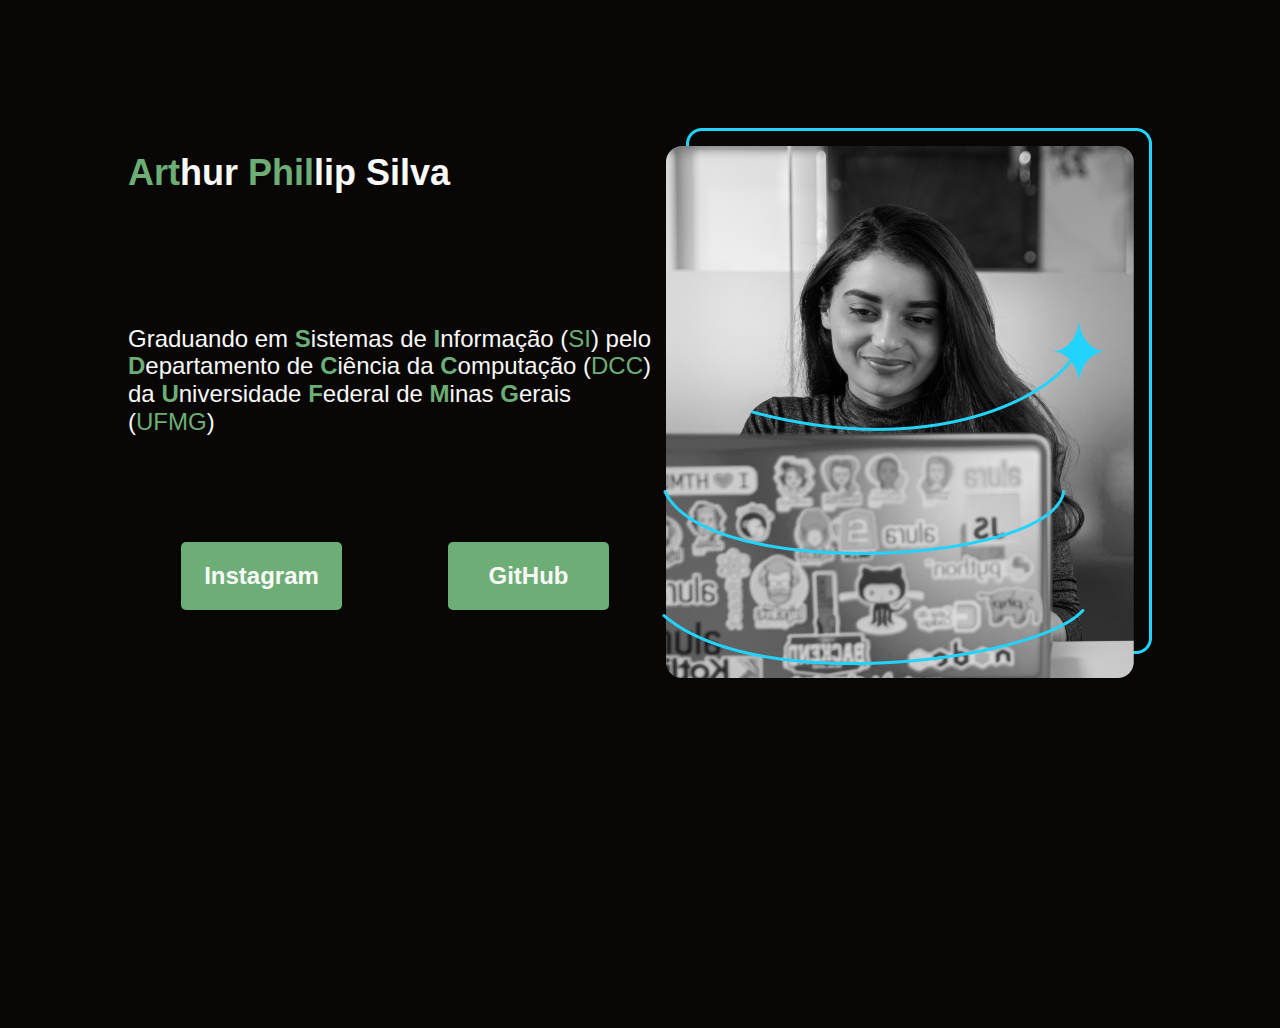
==== index.html @ 7183d47a "style buttons" ====
<!DOCTYPE html>
<html lang="en">

<head>
    <meta charset="UTF-8">
    <meta name="viewport" content="width=device-width, initial-scale=1.0">
    <link rel="stylesheet" href="normalize.css">
    <link rel="stylesheet" href="style.css">
    <title>Artphil</title>
</head>

<body>
    <header></header>
    <main class="container">
        <section class="container__content">

            <h1 class="container__content__title"><strong class="title-emphasis">Art</strong>hur <strong class="title-emphasis">Phil</strong>lip Silva</h1>
            <p class="container__content__text">Graduando em <strong class="text-emphasis">S</strong>istemas de <strong class="text-emphasis">I</strong>nformação
                (<a class="container__content__link" href="http://dcc.ufmg.br/dcc/?q=pt-br/bsi" target="_blank" rel="noopener noreferrer">SI</a>)
                pelo <strong class="text-emphasis">D</strong>epartamento de <strong class="text-emphasis">C</strong>iência da <strong class="text-emphasis">C</strong>omputação
                (<a class="container__content__link" href="http://http://dcc.ufmg.br/dcc" target="_blank" rel="noopener noreferrer">DCC</a>)
                da <strong class="text-emphasis">U</strong>niversidade <strong class="text-emphasis">F</strong>ederal de <strong class="text-emphasis">M</strong>inas
                <strong class="text-emphasis">G</strong>erais
                (<a class="container__content__link" href="http://https://www.ufmg.br" target="_blank" rel="noopener noreferrer">UFMG</a>)</p>
            <div class="button-group">
                <a class="button-link" href="https://www.instagram.com/artphil7">Instagram</a>
                <a class="button-link" href="https://github.com/artphil">GitHub</a>
            </div>
        </section>
        <img src="img\perfil.png" alt="Foto de perfil">
    </main>
    <footer></footer>
</body>

</html>
---- style.css ----
/* CSS HEX */
root {
    --color-link: #f1a208;
    --color-link-hover: rgb(252, 186, 121);
    --color-link-visited: rgb(209, 105, 0);
    --color-fort: #254d32;
    --color-emphasis: #6cae75;
    --color-text: #faf9f9;
    --color-bg: #080705;
}

@import url('https://fonts.googleapis.com/css2?family=Krona+One&family=Montserrat:wght@400;600&family=Roboto&display=swap');

* {
    margin: 0;
    border: 0;
}

html {
    font-family: 'Roboto', sans-serif;
}

body {
    height: 100vh;
    box-sizing: border-box;
    background-color: #080705;
    color: #faf9f9;
}

.title-emphasis {
    color: #6cae75;
}

.text-emphasis {
    color: #6cae75;
}

.container {
    display: flex;
    align-items: stretch;
    justify-content: space-between;
    margin: 10%;
}

.container__content__link {
    font-family: 'Montserrat', sans-serif;
text-decoration: none;
color: #6cae75;
}

.container__content__link:visited {
    color: #254d32;
}
.container__content__link:hover {
    color: #f1a208;
}

.container__content {
    width: 615px;
    height: 482px;
    display: flex;
    flex-direction: column;
    justify-content: space-between;
}

.container__content__title {
    font-size: 36px;
    font-family: 'Krona One', sans-serif;
}

.container__content__text {
    font-size: 24px;
    font-family: 'Montserrat', sans-serif;
}

.button-group {
    display: flex;
    justify-content: space-around;
}

.button-link {
    background-color: #6cae75;
    width: 30%;
    font-size: 24px;
    padding: 20px 0;
    border-radius: 5px;
    color: #faf9f9;
    font-family: 'Montserrat', sans-serif;
    font-weight: 600;
    text-align: center;
    text-decoration: none;
}
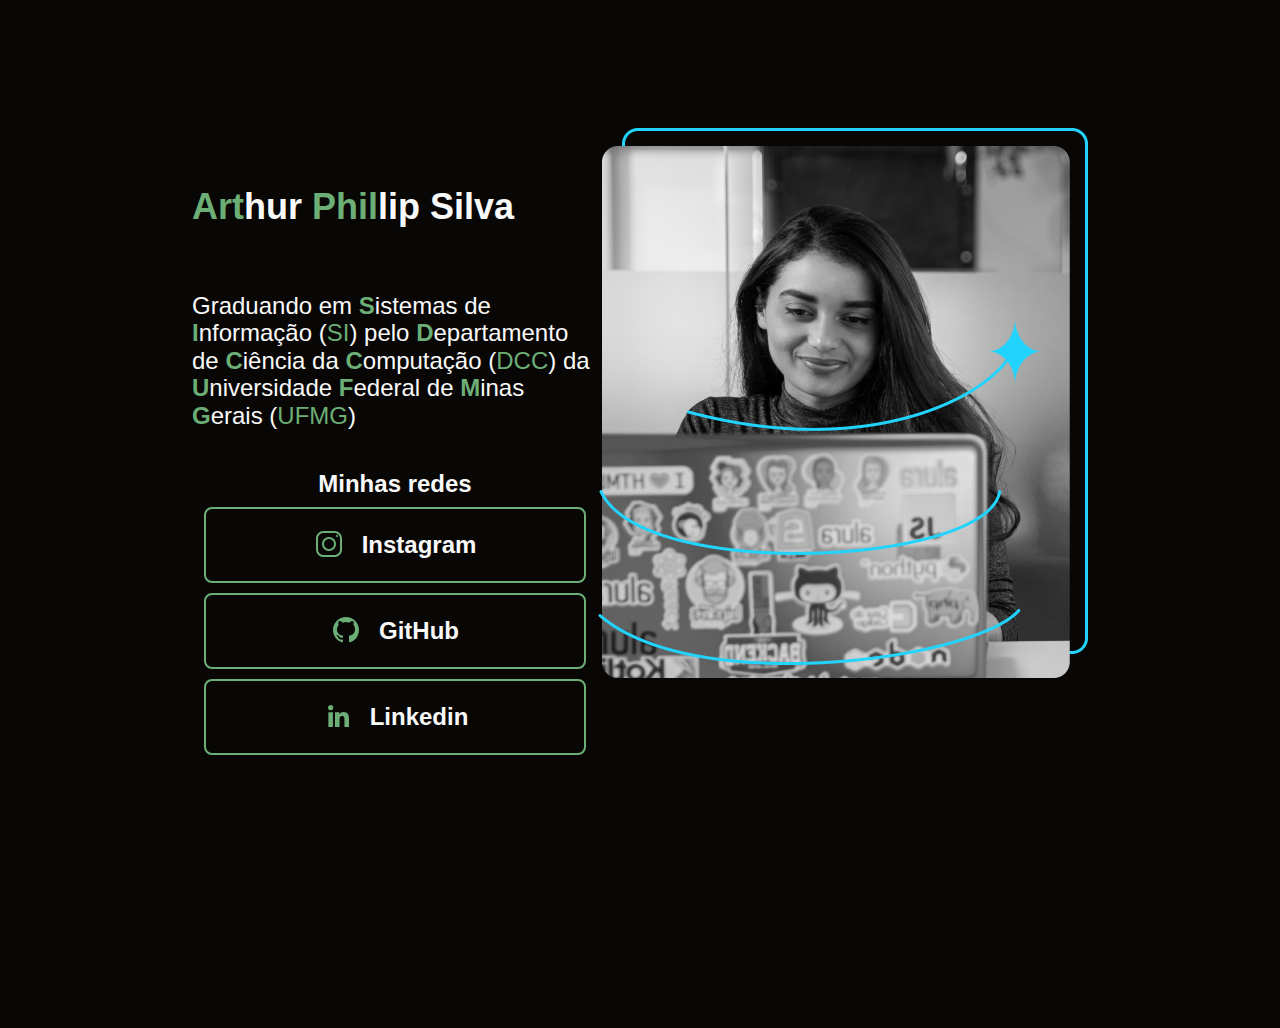
==== commit 813287e1: "update links" ====
--- a/index.html
+++ b/index.html
@@ -14,20 +14,40 @@
     <main class="container">
         <section class="container__content">
 
-            <h1 class="container__content__title"><strong class="title-emphasis">Art</strong>hur <strong class="title-emphasis">Phil</strong>lip Silva</h1>
-            <p class="container__content__text">Graduando em <strong class="text-emphasis">S</strong>istemas de <strong class="text-emphasis">I</strong>nformação
-                (<a class="container__content__link" href="http://dcc.ufmg.br/dcc/?q=pt-br/bsi" target="_blank" rel="noopener noreferrer">SI</a>)
-                pelo <strong class="text-emphasis">D</strong>epartamento de <strong class="text-emphasis">C</strong>iência da <strong class="text-emphasis">C</strong>omputação
-                (<a class="container__content__link" href="http://http://dcc.ufmg.br/dcc" target="_blank" rel="noopener noreferrer">DCC</a>)
-                da <strong class="text-emphasis">U</strong>niversidade <strong class="text-emphasis">F</strong>ederal de <strong class="text-emphasis">M</strong>inas
+            <h1 class="container__content__title"><strong class="title-emphasis">Art</strong>hur <strong
+                    class="title-emphasis">Phil</strong>lip Silva</h1>
+            <p class="container__content__text">Graduando em <strong class="text-emphasis">S</strong>istemas de <strong
+                    class="text-emphasis">I</strong>nformação
+                (<a class="container__content__link" href="http://dcc.ufmg.br/dcc/?q=pt-br/bsi" target="_blank"
+                    rel="noopener noreferrer">SI</a>)
+                pelo <strong class="text-emphasis">D</strong>epartamento de <strong
+                    class="text-emphasis">C</strong>iência da <strong class="text-emphasis">C</strong>omputação
+                (<a class="container__content__link" href="http://http://dcc.ufmg.br/dcc" target="_blank"
+                    rel="noopener noreferrer">DCC</a>)
+                da <strong class="text-emphasis">U</strong>niversidade <strong class="text-emphasis">F</strong>ederal de
+                <strong class="text-emphasis">M</strong>inas
                 <strong class="text-emphasis">G</strong>erais
-                (<a class="container__content__link" href="http://https://www.ufmg.br" target="_blank" rel="noopener noreferrer">UFMG</a>)</p>
-            <div class="button-group">
-                <a class="button-link" href="https://www.instagram.com/artphil7">Instagram</a>
-                <a class="button-link" href="https://github.com/artphil">GitHub</a>
+                (<a class="container__content__link" href="http://https://www.ufmg.br" target="_blank"
+                    rel="noopener noreferrer">UFMG</a>)
+            </p>
+
+            <div class="container__content__buttons">
+                <h2 class="container__content__buttons__title">Minhas redes</h2>
+                <a class="container__content__buttons__link" href="https://www.instagram.com/artphil7" target="_blank" >
+                    <img src="assets/img/instagram.svg" alt="icone do Instagram">
+                    Instagram
+                </a>
+                <a class="container__content__buttons__link" href="https://github.com/artphil" target="_blank" >
+                    <img src="assets/img/github.svg" alt="Icone do GitHub">
+                    GitHub
+                </a>
+                <a class="container__content__buttons__link" href="https://linkedin.com/in/artphil" target="_blank" >
+                    <img src="assets/img/linkedin.svg" alt="Icone do linkedin">
+                    Linkedin
+                </a>
             </div>
         </section>
-        <img src="img\perfil.png" alt="Foto de perfil">
+        <img src="assets/img/perfil.png" alt="Foto de perfil">
     </main>
     <footer></footer>
 </body>
--- a/style.css
+++ b/style.css
@@ -37,20 +37,21 @@
 
 .container {
     display: flex;
-    align-items: stretch;
+    align-items:center;
+    margin: 10% 15%;
     justify-content: space-between;
-    margin: 10%;
 }
 
 .container__content__link {
     font-family: 'Montserrat', sans-serif;
-text-decoration: none;
-color: #6cae75;
+    text-decoration: none;
+    color: #6cae75;
 }
 
 .container__content__link:visited {
     color: #254d32;
 }
+
 .container__content__link:hover {
     color: #f1a208;
 }
@@ -60,7 +61,7 @@
     height: 482px;
     display: flex;
     flex-direction: column;
-    justify-content: space-between;
+    gap: 40px;
 }
 
 .container__content__title {
@@ -73,20 +74,37 @@
     font-family: 'Montserrat', sans-serif;
 }
 
-.button-group {
+.container__content__buttons {
     display: flex;
-    justify-content: space-around;
+    flex-direction: column;
+    justify-content: space-between;
+    align-items: center;
+    gap: 10px;
 }
 
-.button-link {
-    background-color: #6cae75;
-    width: 30%;
+.container__content__buttons__title {
+    font-size: 24px;
+    font-family: 'Krona One', sans-serif;
+}
+
+.container__content__buttons__link {
+    display: flex;
+    align-items: center;
+    justify-content: center;
+    gap: 16px;
+    border: 2px solid #6cae75;
+    width: 378px;
     font-size: 24px;
     padding: 20px 0;
-    border-radius: 5px;
+    border-radius: 8px;
     color: #faf9f9;
     font-family: 'Montserrat', sans-serif;
     font-weight: 600;
     text-align: center;
     text-decoration: none;
+}
+
+.container__content__buttons__link:hover {
+    background-color: #272727;
+    color: #6cae75;
 }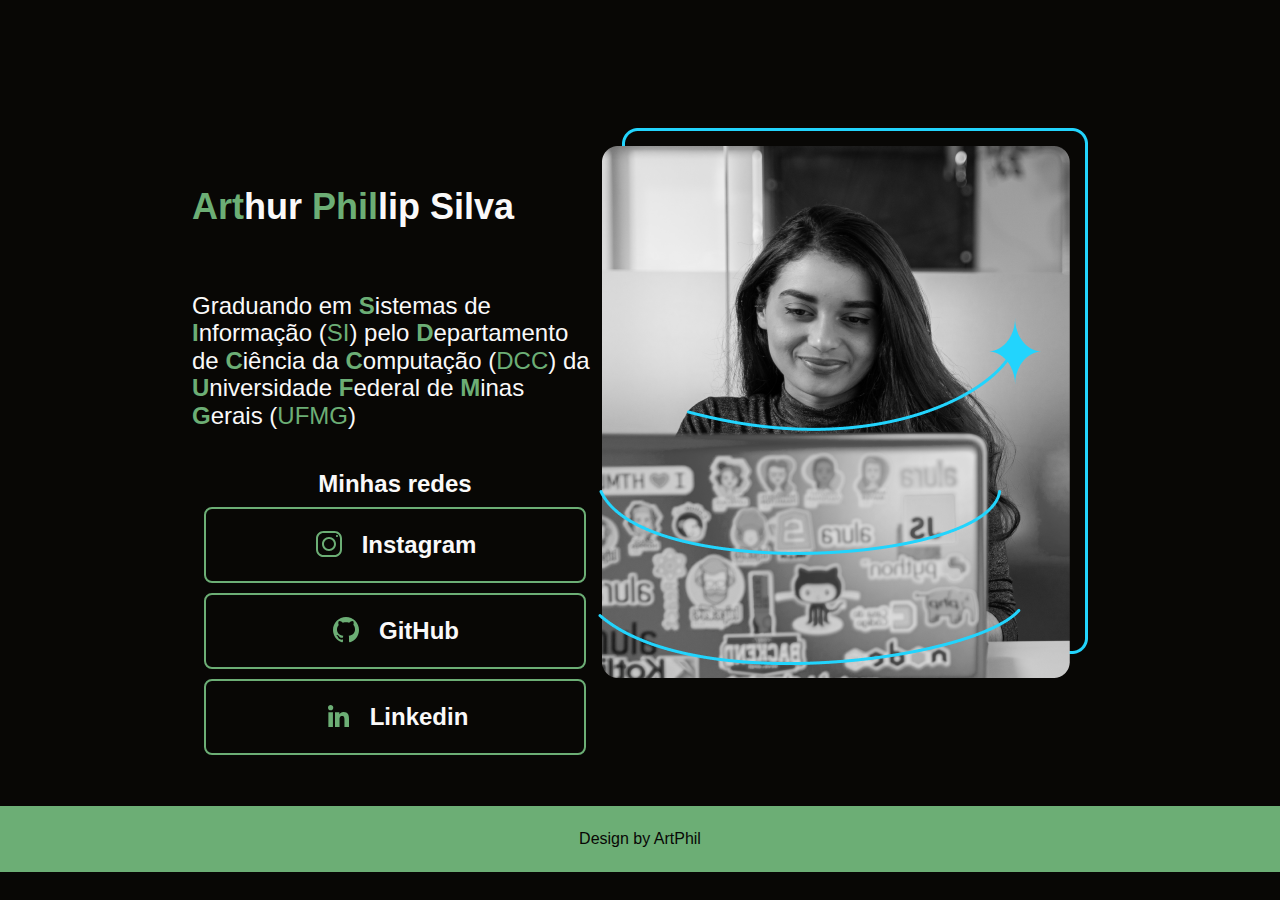
==== commit a5874d9e: "add footer" ====
--- a/index.html
+++ b/index.html
@@ -49,7 +49,9 @@
         </section>
         <img src="assets/img/perfil.png" alt="Foto de perfil">
     </main>
-    <footer></footer>
+    <footer>
+        Design by ArtPhil
+    </footer>
 </body>
 
 </html>--- a/style.css
+++ b/style.css
@@ -21,7 +21,6 @@
 }
 
 body {
-    height: 100vh;
     box-sizing: border-box;
     background-color: #080705;
     color: #faf9f9;
@@ -38,7 +37,7 @@
 .container {
     display: flex;
     align-items:center;
-    margin: 10% 15%;
+    padding: 10% 15%;
     justify-content: space-between;
 }
 
@@ -46,10 +45,6 @@
     font-family: 'Montserrat', sans-serif;
     text-decoration: none;
     color: #6cae75;
-}
-
-.container__content__link:visited {
-    color: #254d32;
 }
 
 .container__content__link:hover {
@@ -107,4 +102,12 @@
 .container__content__buttons__link:hover {
     background-color: #272727;
     color: #6cae75;
+}
+
+footer {
+    background-color: #6cae75;
+    color: #080705;
+    padding: 24px;
+    text-align: center;
+    font-family: 'Montserrat', sans-serif;
 }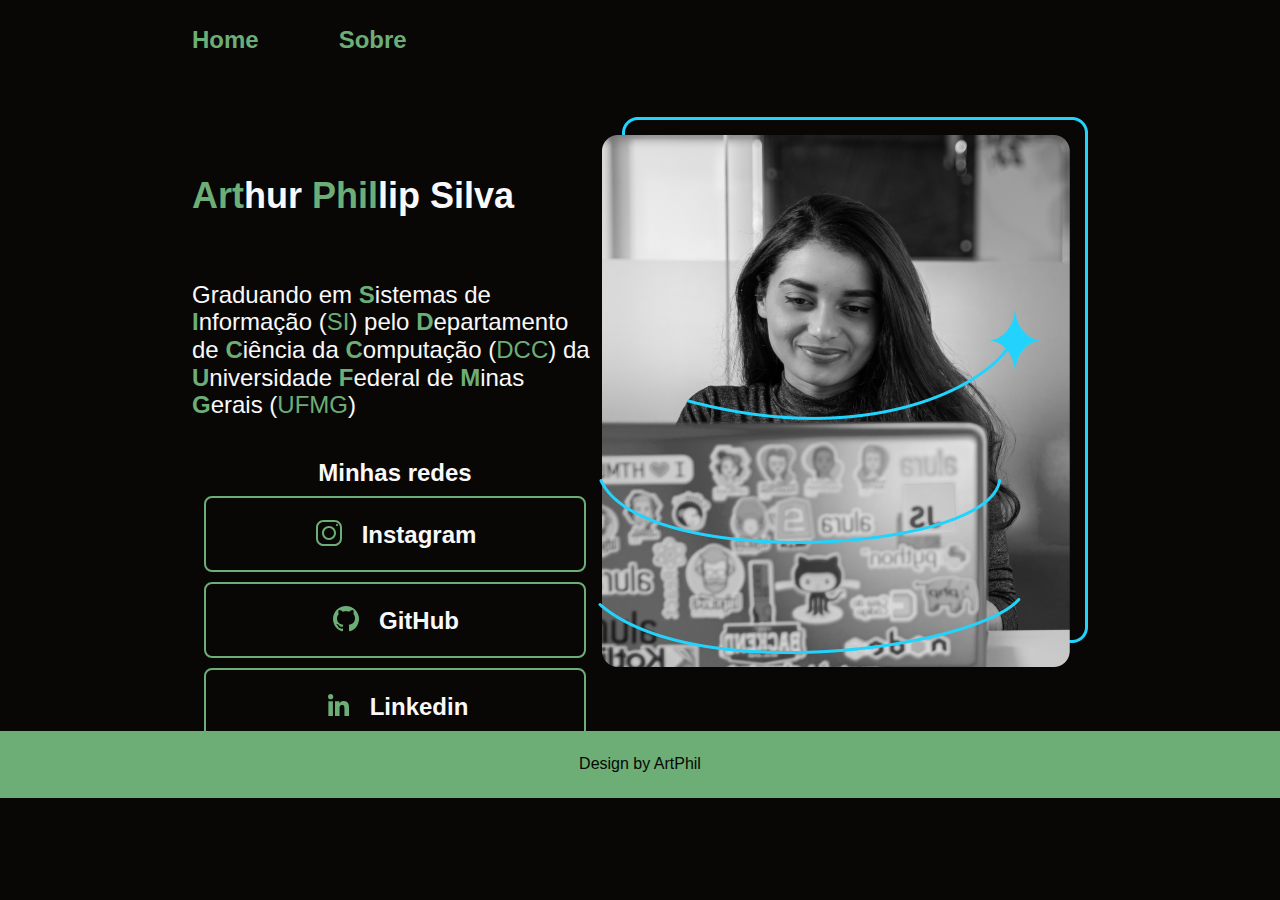
==== commit 65487151: "reorganize files and add about page" ====
--- a/index.html
+++ b/index.html
@@ -5,12 +5,17 @@
     <meta charset="UTF-8">
     <meta name="viewport" content="width=device-width, initial-scale=1.0">
     <link rel="stylesheet" href="normalize.css">
-    <link rel="stylesheet" href="style.css">
+    <link rel="stylesheet" href="styles/style.css">
     <title>Artphil</title>
 </head>
 
 <body>
-    <header></header>
+    <header>
+        <nav class="menu">
+            <a class="menu__link" href="index.html">Home</a>
+            <a class="menu__link" href="about.html">Sobre</a>
+        </nav>
+    </header>
     <main class="container">
         <section class="container__content">
 
--- a/styles/style.css
+++ b/styles/style.css
@@ -0,0 +1,129 @@
+/* CSS HEX */
+root {
+    --color-link: #f1a208;
+    --color-link-hover: rgb(252, 186, 121);
+    --color-link-visited: rgb(209, 105, 0);
+    --color-fort: #254d32;
+    --color-emphasis: #6cae75;
+    --color-text: #faf9f9;
+    --color-bg: #080705;
+}
+
+@import url('https://fonts.googleapis.com/css2?family=Krona+One&family=Montserrat:wght@400;600&family=Roboto&display=swap');
+
+* {
+    margin: 0;
+    border: 0;
+    text-decoration: none;
+}
+
+html {
+    font-family: 'Roboto', sans-serif;
+}
+
+body {
+    box-sizing: border-box;
+    background-color: #080705;
+    color: #faf9f9;
+}
+
+header {
+padding: 2% 0 0 15%;
+}
+
+.menu {
+    display: flex;
+    gap: 80px;
+}
+
+.menu__link {
+    font-family: 'Montserrat', sans-serif;
+    color: #6cae75;
+    font-size: 24px;
+    font-weight: 600;
+}
+
+.title-emphasis {
+    color: #6cae75;
+}
+
+.text-emphasis {
+    color: #6cae75;
+}
+
+.container {
+    display: flex;
+    align-items:center;
+    padding: 5% 15%;
+    justify-content: space-between;
+}
+
+.container__content__link {
+    font-family: 'Montserrat', sans-serif;
+    text-decoration: none;
+    color: #6cae75;
+}
+
+.container__content__link:hover {
+    color: #f1a208;
+}
+
+.container__content {
+    width: 615px;
+    height: 482px;
+    display: flex;
+    flex-direction: column;
+    gap: 40px;
+}
+
+.container__content__title {
+    font-size: 36px;
+    font-family: 'Krona One', sans-serif;
+}
+
+.container__content__text {
+    font-size: 24px;
+    font-family: 'Montserrat', sans-serif;
+}
+
+.container__content__buttons {
+    display: flex;
+    flex-direction: column;
+    justify-content: space-between;
+    align-items: center;
+    gap: 10px;
+}
+
+.container__content__buttons__title {
+    font-size: 24px;
+    font-family: 'Krona One', sans-serif;
+}
+
+.container__content__buttons__link {
+    display: flex;
+    align-items: center;
+    justify-content: center;
+    gap: 16px;
+    border: 2px solid #6cae75;
+    width: 378px;
+    font-size: 24px;
+    padding: 20px 0;
+    border-radius: 8px;
+    color: #faf9f9;
+    font-family: 'Montserrat', sans-serif;
+    font-weight: 600;
+    text-align: center;
+}
+
+.container__content__buttons__link:hover {
+    background-color: #272727;
+    color: #6cae75;
+}
+
+footer {
+    background-color: #6cae75;
+    color: #080705;
+    padding: 24px;
+    text-align: center;
+    font-family: 'Montserrat', sans-serif;
+}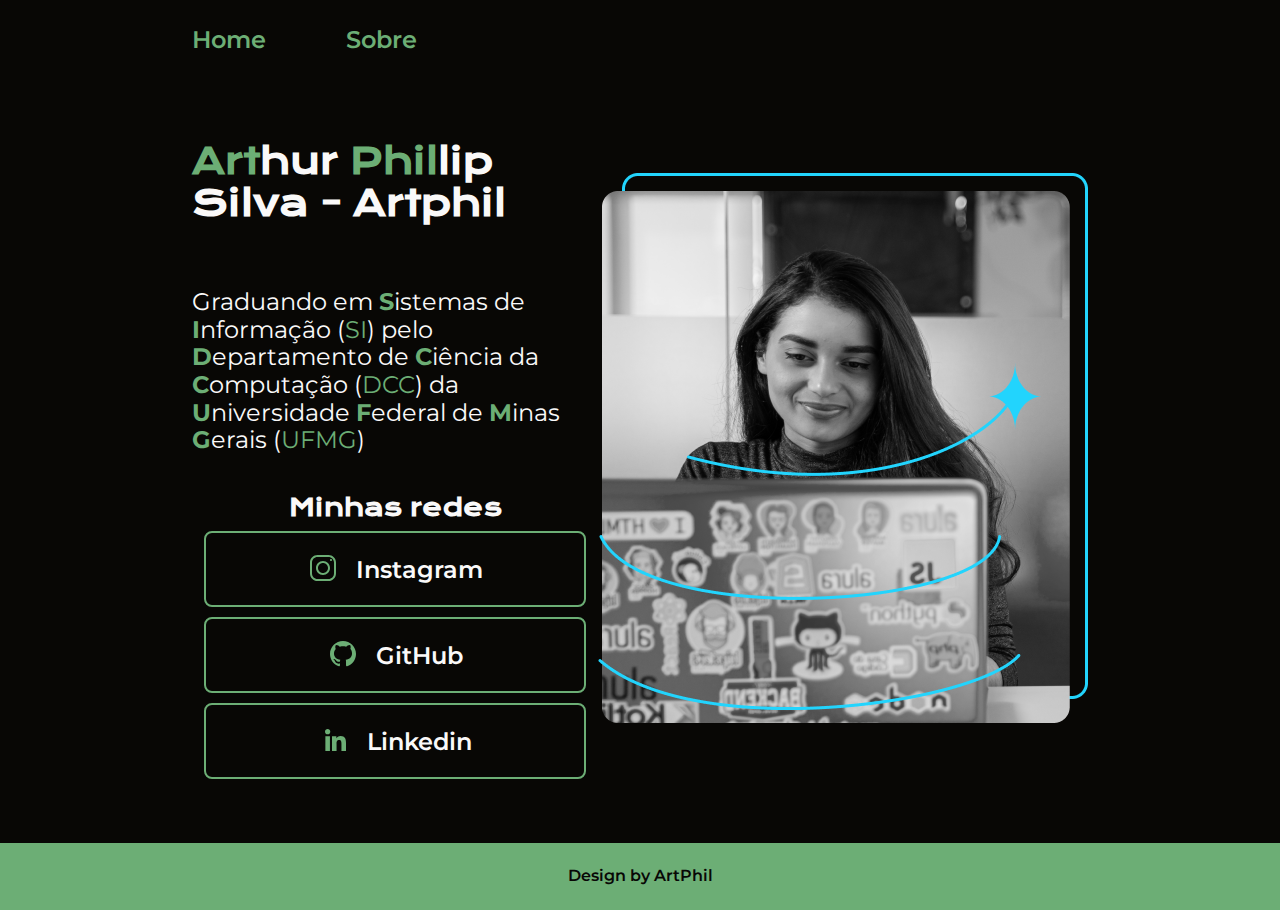
==== commit e96564d4: "add variables" ====
--- a/index.html
+++ b/index.html
@@ -4,7 +4,7 @@
 <head>
     <meta charset="UTF-8">
     <meta name="viewport" content="width=device-width, initial-scale=1.0">
-    <link rel="stylesheet" href="normalize.css">
+    <link rel="stylesheet" href="styles/normalize.css">
     <link rel="stylesheet" href="styles/style.css">
     <title>Artphil</title>
 </head>
@@ -20,7 +20,7 @@
         <section class="container__content">
 
             <h1 class="container__content__title"><strong class="title-emphasis">Art</strong>hur <strong
-                    class="title-emphasis">Phil</strong>lip Silva</h1>
+                    class="title-emphasis">Phil</strong>lip Silva - <strong>Artphil</strong></h1>
             <p class="container__content__text">Graduando em <strong class="text-emphasis">S</strong>istemas de <strong
                     class="text-emphasis">I</strong>nformação
                 (<a class="container__content__link" href="http://dcc.ufmg.br/dcc/?q=pt-br/bsi" target="_blank"
--- a/styles/style.css
+++ b/styles/style.css
@@ -1,15 +1,19 @@
 /* CSS HEX */
-root {
-    --color-link: #f1a208;
-    --color-link-hover: rgb(252, 186, 121);
-    --color-link-visited: rgb(209, 105, 0);
-    --color-fort: #254d32;
-    --color-emphasis: #6cae75;
+@import url('https://fonts.googleapis.com/css2?family=Krona+One&family=Montserrat:wght@400;600&family=Roboto&display=swap');
+
+:root {
+    --color-bg: #080705;
     --color-text: #faf9f9;
-    --color-bg: #080705;
+    --color-primary: #6cae75;
+    --color-secondary: #f1a208;
+    --color-analogous: #254d32;
+    --color-hover:#272727;
+
+    --font-text: 'Montserrat', sans-serif;
+    --font-title: 'Krona One', sans-serif;
+    --font-size-title: 2.25rem;
+    --font-size-text: 1.5rem;
 }
-
-@import url('https://fonts.googleapis.com/css2?family=Krona+One&family=Montserrat:wght@400;600&family=Roboto&display=swap');
 
 * {
     margin: 0;
@@ -17,38 +21,38 @@
     text-decoration: none;
 }
 
-html {
-    font-family: 'Roboto', sans-serif;
-}
-
 body {
     box-sizing: border-box;
-    background-color: #080705;
-    color: #faf9f9;
+    background-color: var(--color-bg);
+    color: var(--color-text);
 }
 
 header {
 padding: 2% 0 0 15%;
 }
 
-.menu {
+nav {
     display: flex;
     gap: 80px;
 }
 
-.menu__link {
-    font-family: 'Montserrat', sans-serif;
-    color: #6cae75;
-    font-size: 24px;
+nav a {
+    font-family: var(--font-text);
+    font-size: var(--font-size-text);
+    color: var(--color-primary);
     font-weight: 600;
 }
 
+nav a:hover {
+    color: var(--color-secondary);
+}
+
 .title-emphasis {
-    color: #6cae75;
+    color: var(--color-primary);
 }
 
 .text-emphasis {
-    color: #6cae75;
+    color: var(--color-primary);
 }
 
 .container {
@@ -59,31 +63,30 @@
 }
 
 .container__content__link {
-    font-family: 'Montserrat', sans-serif;
+    font-family: var(--font-text);
     text-decoration: none;
-    color: #6cae75;
+    color: var(--color-primary);
 }
 
 .container__content__link:hover {
-    color: #f1a208;
+    color: var(--color-seconanalogous);
 }
 
 .container__content {
     width: 615px;
-    height: 482px;
     display: flex;
     flex-direction: column;
     gap: 40px;
 }
 
 .container__content__title {
-    font-size: 36px;
+    font-size: var(--font-size-title);
     font-family: 'Krona One', sans-serif;
 }
 
 .container__content__text {
-    font-size: 24px;
-    font-family: 'Montserrat', sans-serif;
+    font-size: var(--font-size-text);
+    font-family: var(--font-text);
 }
 
 .container__content__buttons {
@@ -95,7 +98,7 @@
 }
 
 .container__content__buttons__title {
-    font-size: 24px;
+    font-size: var(--font-size-text);
     font-family: 'Krona One', sans-serif;
 }
 
@@ -104,26 +107,28 @@
     align-items: center;
     justify-content: center;
     gap: 16px;
-    border: 2px solid #6cae75;
+    border: 2px solid var(--color-primary);
+    font-size: var(--font-size-text);
     width: 378px;
-    font-size: 24px;
     padding: 20px 0;
     border-radius: 8px;
-    color: #faf9f9;
-    font-family: 'Montserrat', sans-serif;
+    color: var(--color-text);
+    font-family: var(--font-text);
     font-weight: 600;
     text-align: center;
 }
 
 .container__content__buttons__link:hover {
-    background-color: #272727;
-    color: #6cae75;
+    background-color: var(--color-hover);
+    color: var(--color-primary);
 }
 
 footer {
-    background-color: #6cae75;
-    color: #080705;
+    background-color: var(--color-primary);
     padding: 24px;
+    color: var(--color-bg);
     text-align: center;
-    font-family: 'Montserrat', sans-serif;
+    font-family: var(--font-text);
+    font-size: var(--font-text);
+    font-weight: 600;
 }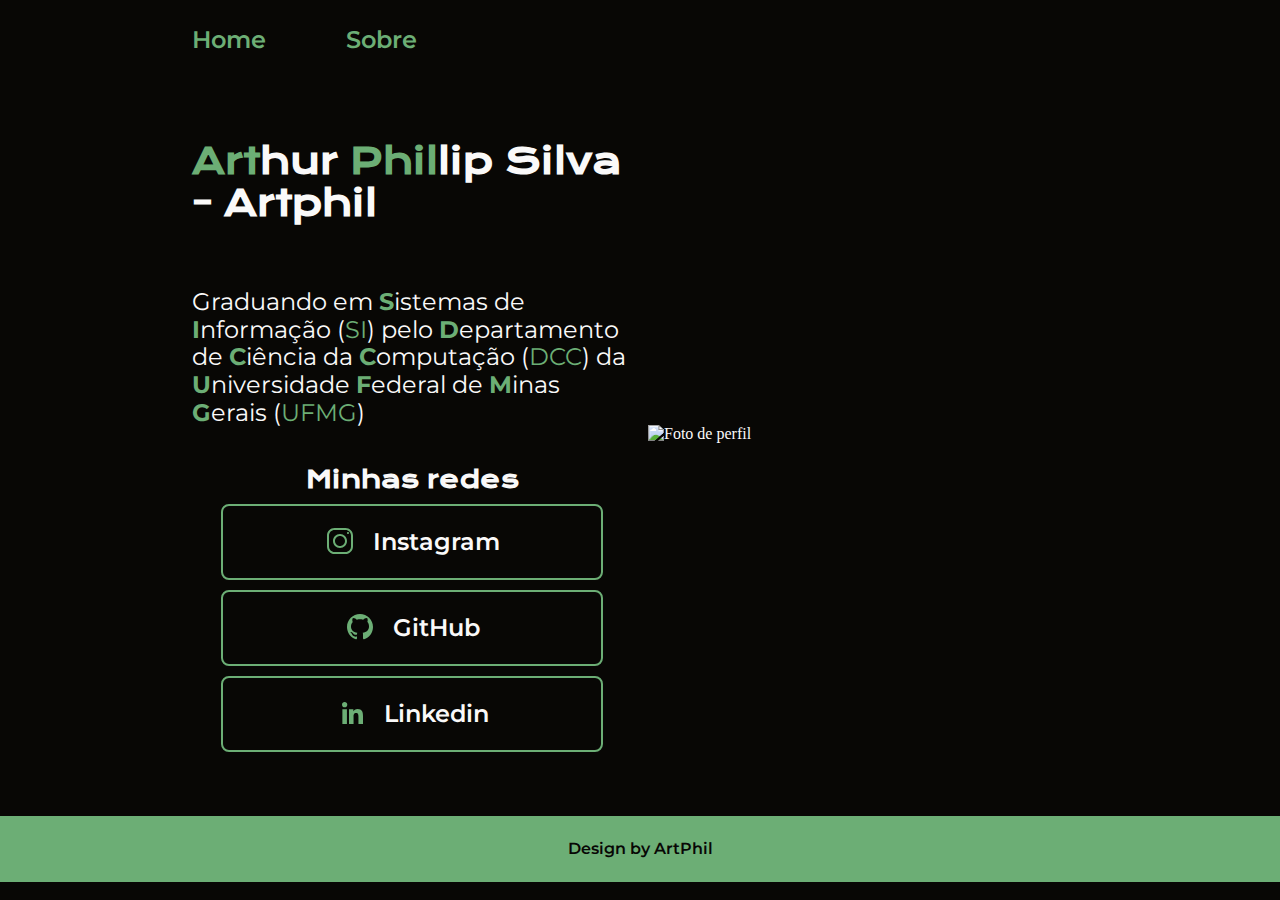
==== commit 1920e8f8: "add media query" ====
--- a/index.html
+++ b/index.html
@@ -11,48 +11,48 @@
 
 <body>
     <header>
-        <nav class="menu">
-            <a class="menu__link" href="index.html">Home</a>
-            <a class="menu__link" href="about.html">Sobre</a>
+        <nav>
+            <a href="index.html">Home</a>
+            <a href="about.html">Sobre</a>
         </nav>
     </header>
-    <main class="container">
-        <section class="container__content">
+    <main class="presentation">
+        <section class="presentation__content">
 
-            <h1 class="container__content__title"><strong class="title-emphasis">Art</strong>hur <strong
+            <h1 class="presentation__content__title"><strong class="title-emphasis">Art</strong>hur <strong
                     class="title-emphasis">Phil</strong>lip Silva - <strong>Artphil</strong></h1>
-            <p class="container__content__text">Graduando em <strong class="text-emphasis">S</strong>istemas de <strong
+            <p class="presentation__content__text">Graduando em <strong class="text-emphasis">S</strong>istemas de <strong
                     class="text-emphasis">I</strong>nformação
-                (<a class="container__content__link" href="http://dcc.ufmg.br/dcc/?q=pt-br/bsi" target="_blank"
+                (<a class="presentation__content__link" href="http://dcc.ufmg.br/dcc/?q=pt-br/bsi" target="_blank"
                     rel="noopener noreferrer">SI</a>)
                 pelo <strong class="text-emphasis">D</strong>epartamento de <strong
                     class="text-emphasis">C</strong>iência da <strong class="text-emphasis">C</strong>omputação
-                (<a class="container__content__link" href="http://http://dcc.ufmg.br/dcc" target="_blank"
+                (<a class="presentation__content__link" href="http://http://dcc.ufmg.br/dcc" target="_blank"
                     rel="noopener noreferrer">DCC</a>)
                 da <strong class="text-emphasis">U</strong>niversidade <strong class="text-emphasis">F</strong>ederal de
                 <strong class="text-emphasis">M</strong>inas
                 <strong class="text-emphasis">G</strong>erais
-                (<a class="container__content__link" href="http://https://www.ufmg.br" target="_blank"
+                (<a class="presentation__content__link" href="http://https://www.ufmg.br" target="_blank"
                     rel="noopener noreferrer">UFMG</a>)
             </p>
 
-            <div class="container__content__buttons">
-                <h2 class="container__content__buttons__title">Minhas redes</h2>
-                <a class="container__content__buttons__link" href="https://www.instagram.com/artphil7" target="_blank" >
+            <div class="presentation__content__buttons">
+                <h2 class="presentation__content__buttons__title">Minhas redes</h2>
+                <a class="presentation__content__buttons__link" href="https://www.instagram.com/artphil7" target="_blank" >
                     <img src="assets/img/instagram.svg" alt="icone do Instagram">
                     Instagram
                 </a>
-                <a class="container__content__buttons__link" href="https://github.com/artphil" target="_blank" >
+                <a class="presentation__content__buttons__link" href="https://github.com/artphil" target="_blank" >
                     <img src="assets/img/github.svg" alt="Icone do GitHub">
                     GitHub
                 </a>
-                <a class="container__content__buttons__link" href="https://linkedin.com/in/artphil" target="_blank" >
-                    <img src="assets/img/linkedin.svg" alt="Icone do linkedin">
+                <a class="presentation__content__buttons__link" href="https://linkedin.com/in/artphil" target="_blank" >
+                    <img  src="assets/img/linkedin.svg" alt="Icone do linkedin">
                     Linkedin
                 </a>
             </div>
         </section>
-        <img src="assets/img/perfil.png" alt="Foto de perfil">
+        <img class="presentation__image" src="assets/img/perfil.svg" alt="Foto de perfil">
     </main>
     <footer>
         Design by ArtPhil
--- a/styles/style.css
+++ b/styles/style.css
@@ -7,7 +7,7 @@
     --color-primary: #6cae75;
     --color-secondary: #f1a208;
     --color-analogous: #254d32;
-    --color-hover:#272727;
+    --color-hover: #272727;
 
     --font-text: 'Montserrat', sans-serif;
     --font-title: 'Krona One', sans-serif;
@@ -28,7 +28,7 @@
 }
 
 header {
-padding: 2% 0 0 15%;
+    padding: 2% 0 0 15%;
 }
 
 nav {
@@ -55,41 +55,47 @@
     color: var(--color-primary);
 }
 
-.container {
+.presentation {
     display: flex;
-    align-items:center;
+    align-items: center;
     padding: 5% 15%;
     justify-content: space-between;
+    gap: 16px;
 }
 
-.container__content__link {
+.presentation__image {
+    width: 50%;
+}
+
+.presentation__content {
+    width: 50%;
+    display: flex;
+    flex-direction: column;
+    gap: 40px;
+}
+
+.presentation__content__link {
     font-family: var(--font-text);
     text-decoration: none;
     color: var(--color-primary);
 }
 
-.container__content__link:hover {
-    color: var(--color-seconanalogous);
+.presentation__content__link:hover {
+    color: var(--color-secondary);
 }
 
-.container__content {
-    width: 615px;
-    display: flex;
-    flex-direction: column;
-    gap: 40px;
-}
 
-.container__content__title {
+.presentation__content__title {
     font-size: var(--font-size-title);
     font-family: 'Krona One', sans-serif;
 }
 
-.container__content__text {
+.presentation__content__text {
     font-size: var(--font-size-text);
     font-family: var(--font-text);
 }
 
-.container__content__buttons {
+.presentation__content__buttons {
     display: flex;
     flex-direction: column;
     justify-content: space-between;
@@ -97,12 +103,12 @@
     gap: 10px;
 }
 
-.container__content__buttons__title {
+.presentation__content__buttons__title {
     font-size: var(--font-size-text);
     font-family: 'Krona One', sans-serif;
 }
 
-.container__content__buttons__link {
+.presentation__content__buttons__link {
     display: flex;
     align-items: center;
     justify-content: center;
@@ -118,7 +124,7 @@
     text-align: center;
 }
 
-.container__content__buttons__link:hover {
+.presentation__content__buttons__link:hover {
     background-color: var(--color-hover);
     color: var(--color-primary);
 }
@@ -131,4 +137,26 @@
     font-family: var(--font-text);
     font-size: var(--font-text);
     font-weight: 600;
+}
+
+@media (max-width: 1200px) {
+    header {
+        padding-left: 0;
+    }
+
+    nav {
+        justify-content: center;
+    }
+
+    .presentation {
+        flex-direction: column-reverse;
+        padding: 15% 5%;
+    }
+    .presentation__image {
+        width: auto;
+    }
+    
+    .presentation__content {
+        width: auto;
+    }
 }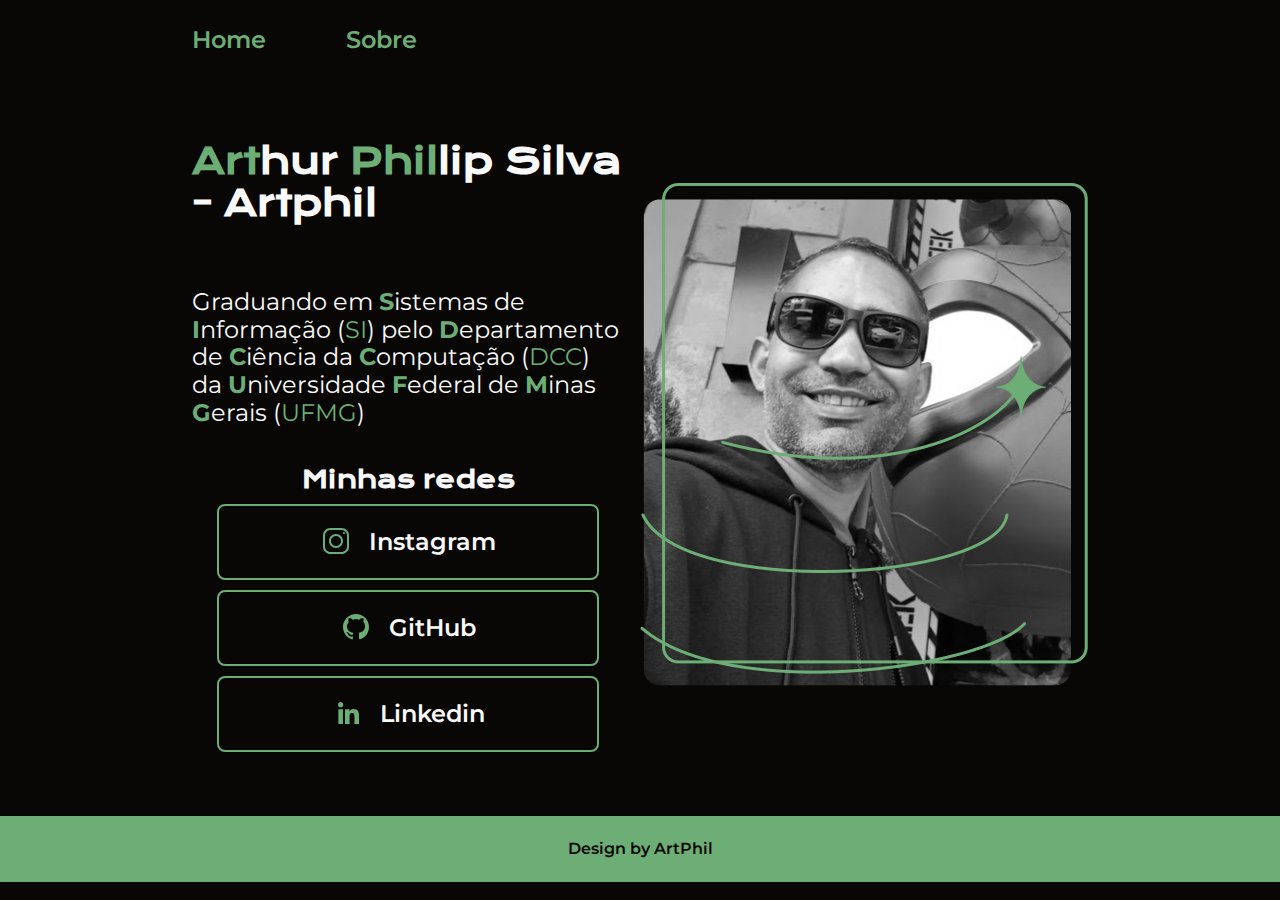
==== commit e0337791: "update perfil image" ====
--- a/index.html
+++ b/index.html
@@ -52,7 +52,7 @@
                 </a>
             </div>
         </section>
-        <img class="presentation__image" src="assets/img/perfil.svg" alt="Foto de perfil">
+        <img class="presentation__image" src="assets/img/perfil.png" alt="Foto de perfil">
     </main>
     <footer>
         Design by ArtPhil
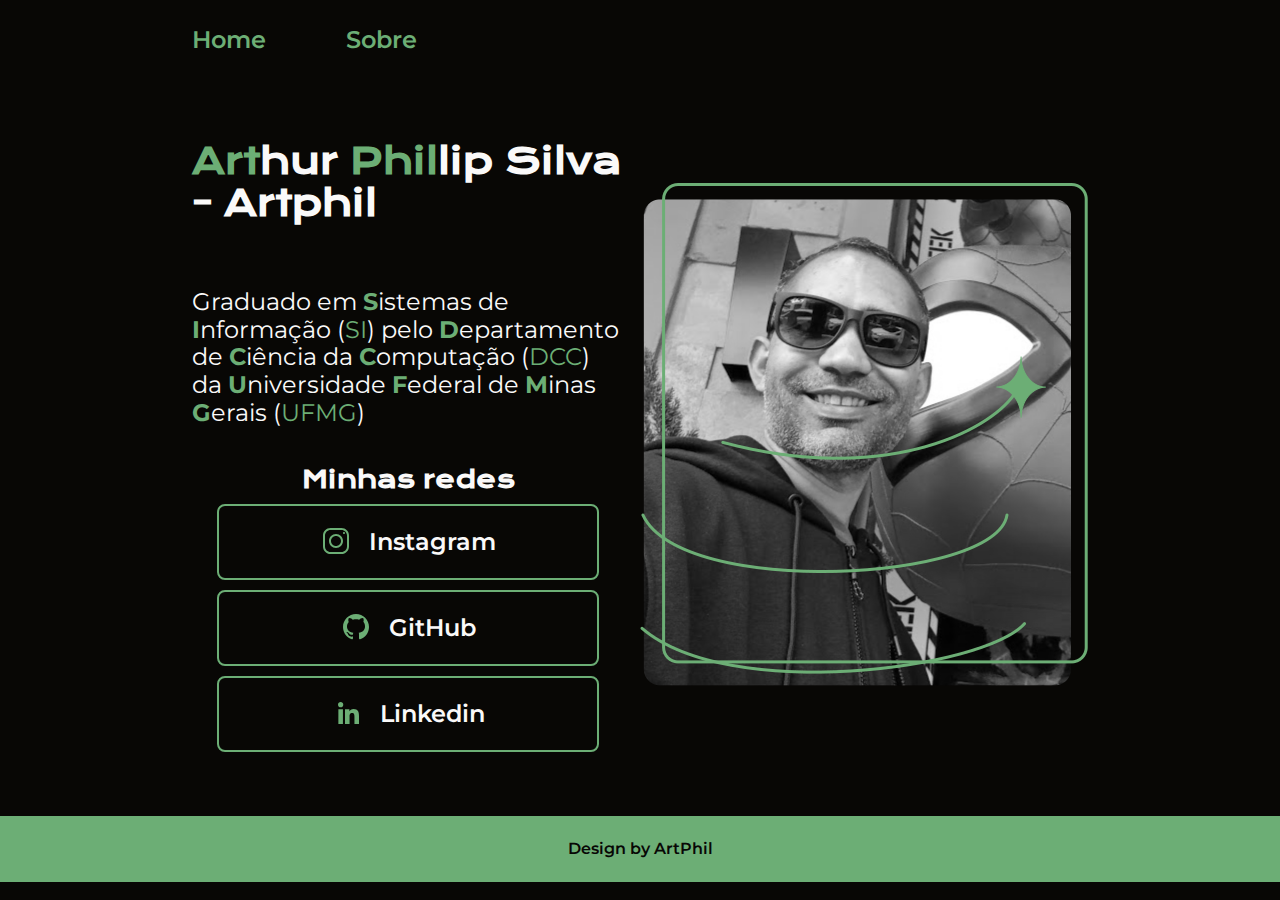
==== commit 4109c6d7: "update text" ====
--- a/index.html
+++ b/index.html
@@ -21,7 +21,7 @@
 
             <h1 class="presentation__content__title"><strong class="title-emphasis">Art</strong>hur <strong
                     class="title-emphasis">Phil</strong>lip Silva - <strong>Artphil</strong></h1>
-            <p class="presentation__content__text">Graduando em <strong class="text-emphasis">S</strong>istemas de <strong
+            <p class="presentation__content__text">Graduado em <strong class="text-emphasis">S</strong>istemas de <strong
                     class="text-emphasis">I</strong>nformação
                 (<a class="presentation__content__link" href="http://dcc.ufmg.br/dcc/?q=pt-br/bsi" target="_blank"
                     rel="noopener noreferrer">SI</a>)
